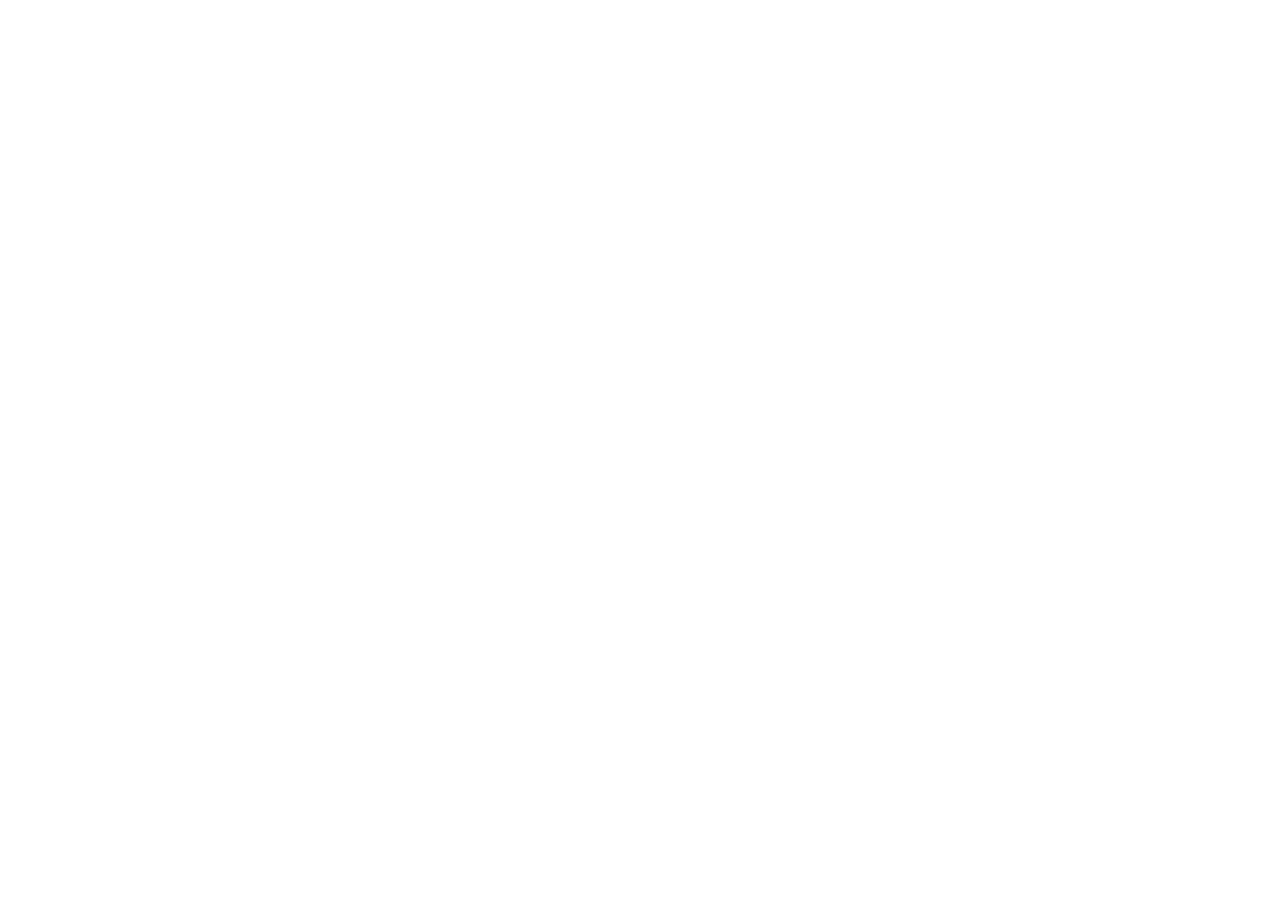
==== index.html @ 0fcbe92b "Css animation" ====
<!DOCTYPE html>
<html lang="en">
<head>
    <meta charset="UTF-8">
    <meta http-equiv="X-UA-Compatible" content="IE=edge">
    <meta name="viewport" content="width=device-width, initial-scale=1.0">
    <title>Document</title>
    <link rel="stylesheet" href="index.css">
</head>
<body>
    <!-- header -->
    <!-- <header class="header-transition d-flex">
       <span >Language</span>
       <span class="transition" >English</span>
       <span>French</span>
       <span>Detush</span>
    </header> -->

    <!-- navigation -->
   <!-- <nav class="d-flex">
       <h2>Vavo</h2>
       <ul class="d-flex">
           <li>Work</li>
           <li>About</li>
           <li>Journal</li>
           <li>Contact</li>
       </ul>
   </nav>

   main 
   <main>
       section1 
       <section>
          <h5>Vavo Agency</h5>
          <p>Vavo is a brussel based web agency with a focus on smooth user experience. During our 10 year experience we have worked with comapnies, agencies, startups and individuals all over the world.</p>
          <a href="#">Contact</a>
       </section>
   </main> -->
</body>
</html>
---- index.css ----
.header-transition{
  
  margin-left: 65%
}

.transition {
   
  /* background: red; */
  transition: all width 2s;
  justify-content: flex-end;
}

.transition:hover{
  width: 300px;
}

.header-transition span{
    padding-left: 20px;
}

.d-flex {
    display: flex;
}

ul{
  list-style-type: none;
}
nav{
    justify-content: space-between;
    align-items: baseline;
}

nav h2{
    padding-left: 40px;
}
nav ul{
    padding-right: 40px;
}

nav li {
    padding-left: 25px;
    transform: rotate(-135deg);

}
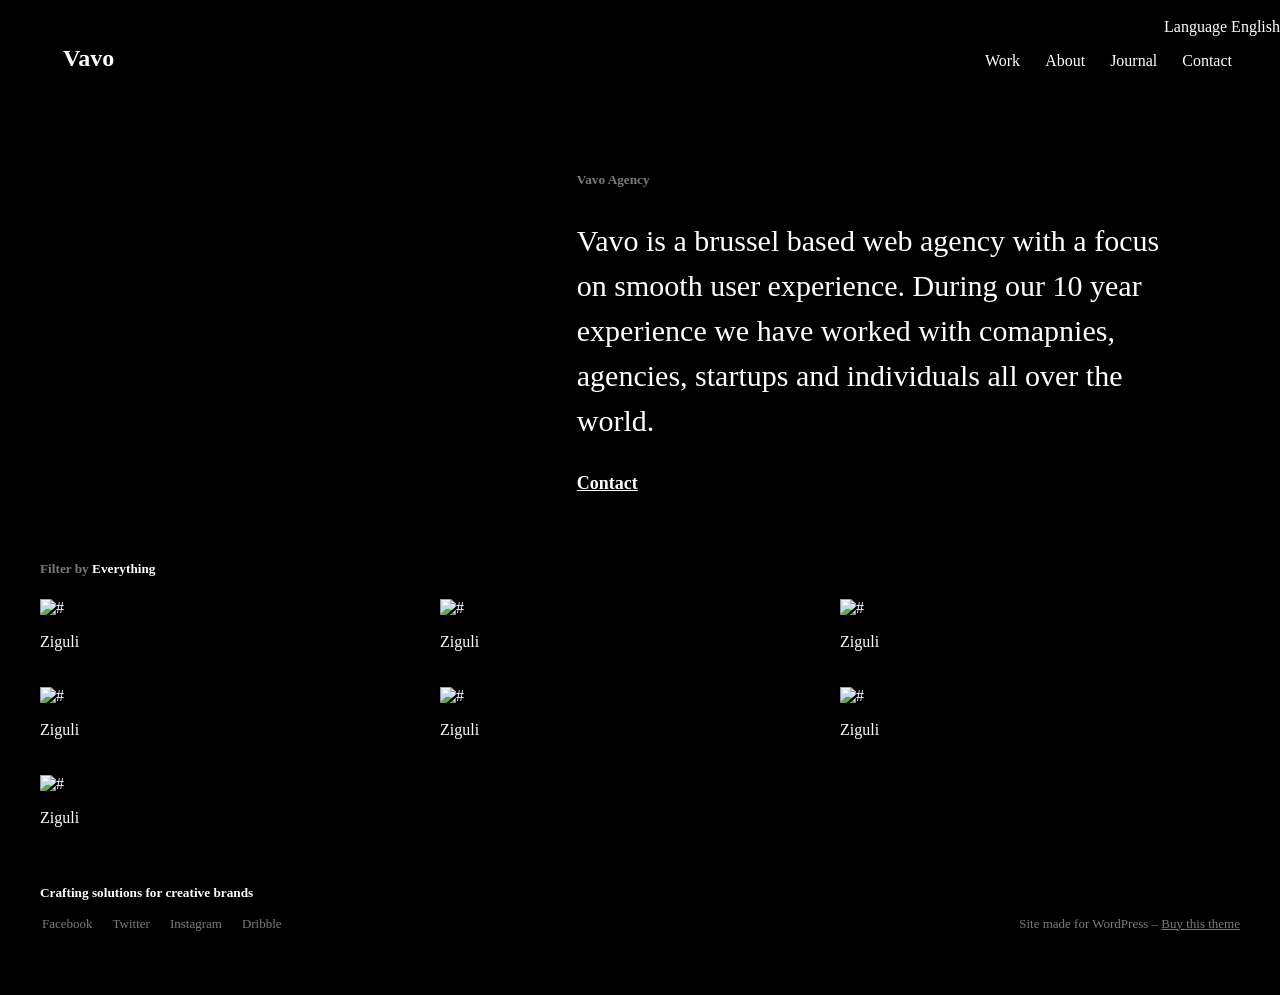
==== commit d319d69e: "Change file name" ====
--- a/index.html
+++ b/index.html
@@ -5,19 +5,21 @@
     <meta http-equiv="X-UA-Compatible" content="IE=edge">
     <meta name="viewport" content="width=device-width, initial-scale=1.0">
     <title>Document</title>
-    <link rel="stylesheet" href="index.css">
+    <link rel="stylesheet" href="text.css">
 </head>
 <body>
     <!-- header -->
-    <!-- <header class="header-transition d-flex">
+     <header class="transition">
        <span >Language</span>
-       <span class="transition" >English</span>
-       <span>French</span>
-       <span>Detush</span>
-    </header> -->
+       <span  >English</span>
+       <ul>
+         <li>French</li>
+          <li>French</li>
+       </ul>
+    </header>
 
-    <!-- navigation -->
-   <!-- <nav class="d-flex">
+       <!-- navigation -->
+   <nav class="d-flex">
        <h2>Vavo</h2>
        <ul class="d-flex">
            <li>Work</li>
@@ -27,14 +29,93 @@
        </ul>
    </nav>
 
-   main 
-   <main>
-       section1 
-       <section>
-          <h5>Vavo Agency</h5>
-          <p>Vavo is a brussel based web agency with a focus on smooth user experience. During our 10 year experience we have worked with comapnies, agencies, startups and individuals all over the world.</p>
+    <!-- main -->
+    <main>
+         <!-- section1  -->
+       <section class="sec1">
+          <h5><span>Vavo</span> Agency</h5>
+          <p>Vavo is a brussel based web agency with a focus<br> on smooth user experience. During our 10 year<br>experience we have worked with comapnies,<br> agencies, startups and individuals all over the<br> world.</p>
           <a href="#">Contact</a>
        </section>
-   </main> -->
+
+
+       <!-- section2 -->
+       <section class="sec2">
+          <div class="photogallery-main">
+            
+          <div class="photogallery-collum "> 
+            <!-- title -->
+            <h5><span class="title">Filter by</span> Everything</h5>
+          <!-- 1 row -->
+            <div class="photogallery-row">
+                <div class="photogallery-individual-box">
+                    <img src="https://static01.nyt.com/images/2020/06/11/science/11SCI-VIPER/11SCI-VIPER-threeByTwoSmallAt2X.jpg?quality=75&auto=webp&disable=upscale" alt="#">
+                    <p class="small_span" >Ziguli</p>
+                    
+                </div>
+                <div class="photogallery-individual-box">
+                    <img src="https://static01.nyt.com/images/2020/06/11/science/11SCI-VIPER/11SCI-VIPER-threeByTwoSmallAt2X.jpg?quality=75&auto=webp&disable=upscale" alt="#">
+                    <p class="small_span">Ziguli</p>
+                
+                </div>
+                <div class="photogallery-individual-box">
+                    <img src="https://static01.nyt.com/images/2020/05/31/science/31astronauts/31astronauts-threeByTwoSmallAt2X.jpg?quality=75&auto=webp&disable=upscale" alt="#">
+                    <p class="small_span">Ziguli</p>
+               
+
+                </div>
+                
+            </div>
+            <!-- 2row -->
+            <div class="photogallery-row">
+                <div class="photogallery-individual-box">
+                    <img src="https://static01.nyt.com/images/2020/06/02/science/00SCI-OUTTHERE-GREATFILTER1/00SCI-OUTTHERE-GREATFILTER1-threeByTwoSmallAt2X.jpg?quality=75&auto=webp&disable=upscale" alt="#">
+                    <p class="small_span">Ziguli</p>
+                
+                </div>
+                <div class="photogallery-individual-box">
+                    <img src="https://static01.nyt.com/images/2020/05/30/science/30nasa-prep/merlin_172993566_8d9e6edc-b361-492f-afff-3b84955eb304-threeByTwoSmallAt2X.jpg?quality=75&auto=webp&disable=upscale" alt="#">
+                    <p class="small_span">Ziguli</p>
+               
+                </div>
+                <div class="photogallery-individual-box">
+                    <img src="https://static01.nyt.com/images/2020/05/26/us/spacex-nasa-promo-1590499638707/spacex-nasa-promo-1590499638707-threeByTwoSmallAt2X-v3.jpg?quality=75&auto=webp&disable=upscale" alt="#">
+                    <p class="small_span">Ziguli</p>
+               
+                </div>
+                
+            </div>
+            <!-- 3 row -->
+       
+                
+                <div class="photogallery-row">
+                    <div class="photogallery-individual-box">
+                    <img src="https://static01.nyt.com/images/2020/06/14/realestate/12HOMESTEAD-slide-VMSG/12HOMESTEAD-slide-VMSG-threeByTwoSmallAt2X.jpg?quality=75&auto=webp&disable=upscale" alt="#">
+                    <p class="small_span">Ziguli</p>
+             
+                </div>
+                
+                
+          </div>
+          
+          </div>
+        </div>
+       </section>
+    </main>
+
+    <!-- footer -->
+    <footer>
+        <h5>Crafting solutions for creative brands</h5>
+        <div class="d-flex">
+            <ul class="d-flex">
+                <li ><a href="#" class="footer-facebook">Facebook</a></li>
+                <li ><a href="#" class="footer-twitter">Twitter</a></li>
+                <li><a href="#"  class="footer-insta">Instagram</a></li>
+                <li ><a href="#" class="footer-drib">Dribble</a></li>
+            </ul>
+
+            <p>Site made for WordPress – <span class="footer-span">Buy this theme</span></p>
+        </div>
+    </footer>
 </body>
 </html>
--- a/text.css
+++ b/text.css
@@ -0,0 +1,191 @@
+body{
+   background-color: #000;
+   color: #fff;
+}
+
+a{
+ color: white;
+}
+
+.transition {
+ 
+   /* animation: transition 4s 1; */
+    z-index: 1510;
+    transition: all 0.5s cubic-bezier(.19,1,.22,1) 0.2s;
+    position: absolute;
+    top: 18px;
+    right: 0;
+    overflow: hidden;
+}
+.transition ul{
+ 
+      list-style: none;
+    margin: 0;
+    float: right;
+    box-sizing: border-box;
+    transition: all 0.45s cubic-bezier(.195,.29,.045,.995);
+    margin-right: -125px;
+}
+
+.transition ul li{
+    margin-left: 15px;
+    pointer-events: auto;
+}
+
+
+ul{
+  list-style-type: none;
+}
+
+nav{
+    justify-content: space-between;
+    align-items: baseline;
+    margin-top: 25px;
+}
+
+nav h2{
+    padding-left: 55px;
+}
+nav ul{
+    padding-right: 40px;
+    float: right;
+}
+
+nav li {
+    padding-left: 25px;
+    
+}
+
+.d-flex{
+    display: flex;
+}
+
+.sec1{
+ margin-left: 45%;
+ margin-top: 80px;
+
+}
+
+.sec1 h5{
+
+  color: #ffffff7A;
+}
+
+.sec1 span{
+      font-weight: bold;
+}
+
+
+.sec1 p{
+    font-size: 30px;  
+    /* padding-left: 60px; */
+    line-height: 1.5em;
+
+}
+
+.sec1 a{
+    font-size: 18px;
+    font-weight: bold;
+}
+
+.sec1 a:hover{
+    color: #ffffff7A;
+}
+
+
+/* section2 */
+.title{
+    color: #ffffff7A;  
+}
+.photogallery-main {
+  display: flex;
+  flex-direction: row;
+  width: 1200px;
+  margin-right: auto;
+  margin-left: auto;
+  justify-content: space-between;
+  margin-top: 45px;
+}
+
+.photogallery-collumn {
+  display: flex;
+  flex-direction: column;
+   
+}
+
+.photogallery-row {
+  display: flex;
+}
+
+.photogallery-individual-box {
+  width: 400px;
+  padding-bottom: 20px;
+
+}
+
+.photogallery-individual-box img {
+  width: 350px;
+  height: 230px;
+  object-fit: cover;
+  transition:  10s ease-in-out;
+  
+
+}
+
+
+
+footer{
+  width: 1200px;
+  margin-right: auto;
+  margin-left: auto;
+  margin-bottom: 50px;
+  
+}
+
+footer p{
+     color: #ffffff7A; 
+}
+
+footer div{
+    align-items: baseline;
+    justify-content: space-between;
+    margin-left: -58px ;
+    font-size: 13px;
+    margin-top: -21px;
+     
+}
+
+footer div li{
+    align-items: baseline;
+    justify-content: space-between;
+    padding-left: 20px;
+   
+}
+
+footer ul li a{
+    color: #ffffff7A; 
+    text-decoration: none;
+}
+
+.footer-facebook:hover{
+   color: blue;
+}
+
+.footer-twitter:hover{
+    color: cornflowerblue;
+}
+
+.footer-insta:hover{
+    color: burlywood;
+}
+
+.footer-drib:hover{
+    color: palevioletred;
+}
+.footer-span{
+    text-decoration: underline;
+}
+
+.footer-span:hover{
+    color: #fff;
+}
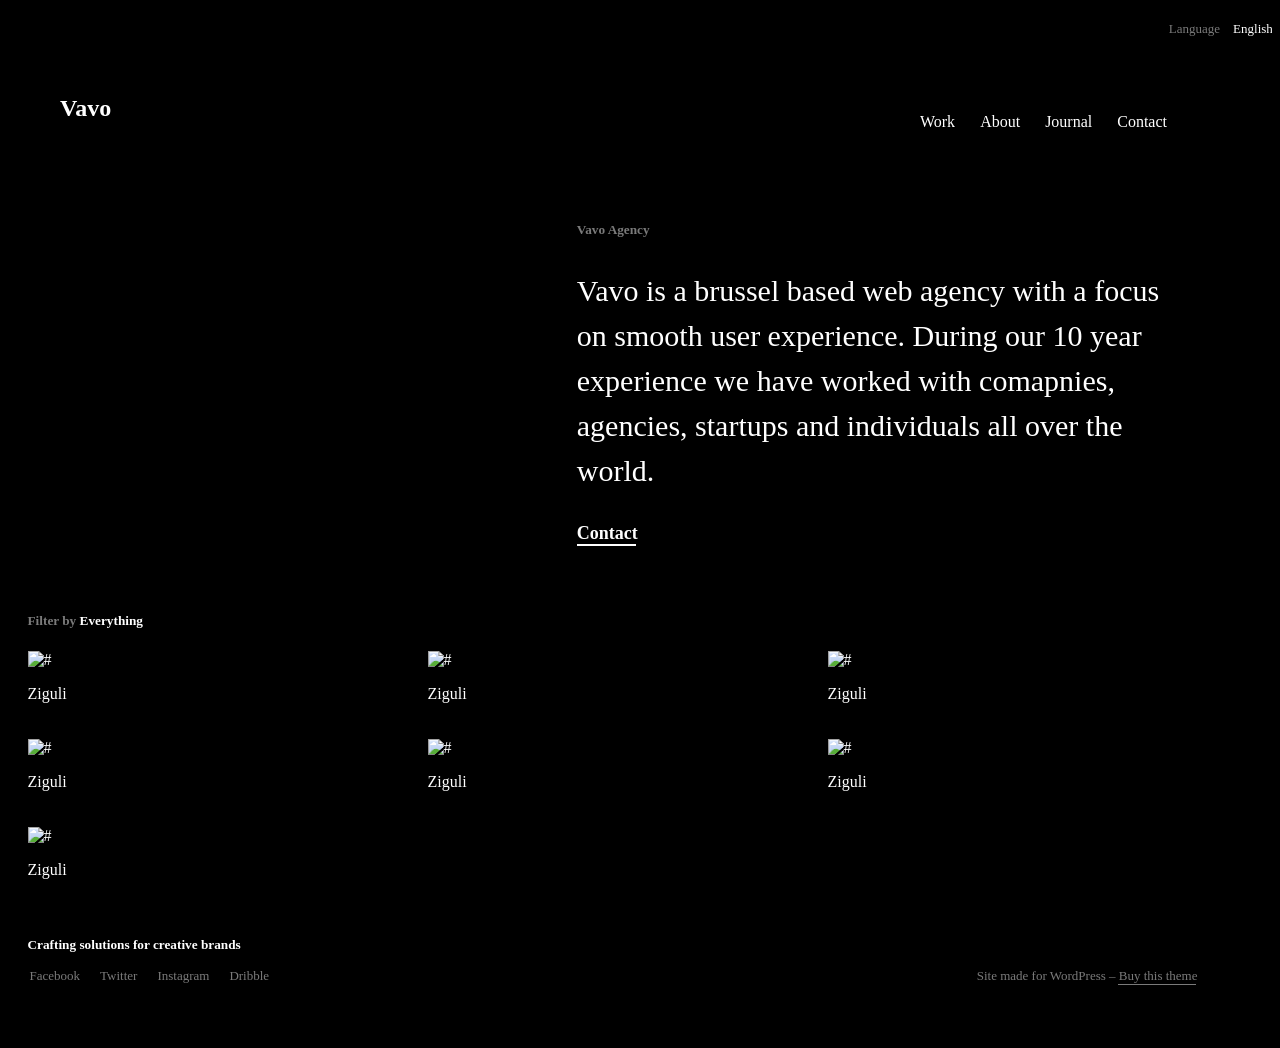
==== commit 95a3f07b: "Add animation" ====
--- a/index.html
+++ b/index.html
@@ -5,16 +5,16 @@
     <meta http-equiv="X-UA-Compatible" content="IE=edge">
     <meta name="viewport" content="width=device-width, initial-scale=1.0">
     <title>Document</title>
-    <link rel="stylesheet" href="text.css">
+    <link rel="stylesheet" href="index.css">
 </head>
 <body>
     <!-- header -->
      <header class="transition">
-       <span >Language</span>
-       <span  >English</span>
-       <ul>
-         <li>French</li>
-          <li>French</li>
+       <ul class="d-flex">
+           <li class="lang">Language</li>
+           <li>English</li>
+           <li>French</li>
+           <li>Detush</li>
        </ul>
     </header>
 
@@ -35,7 +35,7 @@
        <section class="sec1">
           <h5><span>Vavo</span> Agency</h5>
           <p>Vavo is a brussel based web agency with a focus<br> on smooth user experience. During our 10 year<br>experience we have worked with comapnies,<br> agencies, startups and individuals all over the<br> world.</p>
-          <a href="#">Contact</a>
+          <a href="#" class="subtext">Contact</a>
        </section>
 
 
--- a/index.css
+++ b/index.css
@@ -0,0 +1,283 @@
+body{
+   background-color: #000;
+   color: #fff;
+}
+
+
+a{
+ color: white;
+}
+
+/* .transition {
+ 
+   animation: transition 4s 1;
+     z-index: 1510;
+    transition: all 0.5s cubic-bezier(.19,1,.22,1) 0.2s;
+    position: absolute;
+    top: 18px;
+    right: 0;
+    overflow: hidden;
+    margin-right:120px;
+}
+.transition ul{
+ 
+      list-style: none;
+    float: right;
+    box-sizing: border-box;
+    transition: all 0.45s cubic-bezier(.195,.29,.045,.995);
+    margin-right: -125px;
+}
+
+.transition ul li{
+    margin-left: 15px;
+    pointer-events: auto;
+} */
+
+.lang{
+  color: #ffffff7A;
+}
+
+
+ul{
+  list-style-type: none;
+}
+
+nav{
+    justify-content: space-between;
+    align-items: baseline;
+    margin-top: 25px;
+    position: sticky;
+     top: 18px;
+    right: 30px;
+    
+}
+
+nav h2{
+    padding-left: 55px;
+    margin-left:-3px;
+}
+nav ul{
+    margin-right: 105px;
+    float: right;
+ 
+}
+
+nav li:hover {
+  transform: translateY(20%);
+}
+
+nav li:hover::after {
+  transform: translateY(20%);
+  content: "";
+  display: block;
+  width: 100%;
+  border-bottom: 2px solid #ffffff7A;
+}
+
+nav li {
+    padding-left: 25px;
+    transform: translateY(60%);
+    transition: transform 0.4s ease-in-out;
+    
+}
+
+.d-flex{
+    display: flex;
+}
+
+.sec1{
+ margin-left: 45%;
+ margin-top: 80px;
+
+}
+
+.sec1 h5{
+
+  color: #ffffff7A;
+}
+
+.sec1 span{
+      font-weight: bold;
+}
+
+
+.sec1 p{
+    font-size: 30px;  
+    /* padding-left: 60px; */
+    line-height: 1.5em;
+
+}
+
+.sec1 a{
+    font-size: 18px;
+    font-weight: bold;
+}
+
+.sec1 a:hover{
+    color: #ffffff7A;
+}
+
+.sec1 a{
+    text-decoration: none;
+}
+
+.subtext::after {
+  content: "";
+  display: block;
+  width: 8.5%;
+  border-bottom: 2px solid #fff;
+}
+
+/* section2 */
+.title{
+    color: #ffffff7A;  
+}
+.photogallery-main {
+  display: flex;
+  flex-direction: row;
+  width: 1225px;
+  margin-right: auto;
+  margin-left: auto;
+  justify-content: space-between;
+  margin-top: 45px;
+}
+
+.photogallery-collumn {
+  display: flex;
+  flex-direction: column;
+   
+}
+
+.photogallery-row {
+  display: flex;
+}
+
+.photogallery-individual-box {
+  width: 400px;
+  padding-bottom: 20px;
+
+}
+
+.photogallery-individual-box img {
+  width: 375px;
+  height: 240px;
+  object-fit: cover;
+  transform: skew(100%);
+  transition: transform 0.4s ease-in-out;
+  
+
+}
+
+.photogallery-individual-box img:hover {
+  
+ transform: scale(98%);
+
+}
+
+
+
+
+
+
+
+footer{
+  width: 1225px;
+  margin-right: auto;
+  margin-left: auto;
+  margin-bottom: 50px;
+  
+}
+
+footer p{
+     color: #ffffff7A; 
+     margin-right: 55px;
+}
+
+footer p a{
+    text-decoration: none;
+}
+
+footer div{
+    align-items: baseline;
+    justify-content: space-between;
+    margin-left: -58px ;
+    font-size: 13px;
+    margin-top: -21px;
+     
+}
+
+footer div li{
+    align-items: baseline;
+    justify-content: space-between;
+    padding-left: 20px;
+   
+}
+
+footer ul li a{
+    color: #ffffff7A; 
+    text-decoration: none;
+}
+
+
+.footer-facebook:hover{
+   color: blue;
+}
+
+.footer-twitter:hover{
+    color: cornflowerblue;
+}
+
+.footer-insta:hover{
+    color: burlywood;
+}
+
+.footer-drib:hover{
+    color: palevioletred;
+}
+.footer-span::after{
+  content: "";
+  display: block;
+  width: 35.5%;
+  border-bottom: 1px solid #ffffff7A;
+  margin-left: 141px;
+}
+
+.footer-span:hover{
+    color: #fff;
+}
+
+/* nav {
+  overflow: hidden;
+}
+
+ul {
+  position: relative;
+  transform: translateX(80%);
+  transition: transform 0.4s ease-in-out;
+}
+
+ul:hover {
+  transform: translateX(0);
+} */
+
+.transition {
+    overflow: hidden;
+}
+
+.transition ul {
+  position: relative;
+  transform: translateX(80%);
+  transition: transform 0.4s ease-in-out;
+  /* float: right; */
+     margin-right: 105px;
+    float: right;
+    font-size: 13px;
+}
+
+.transition ul:hover {
+  transform: translateX(0);
+}
+
+.transition li{
+    padding-left: 13px;
+}
